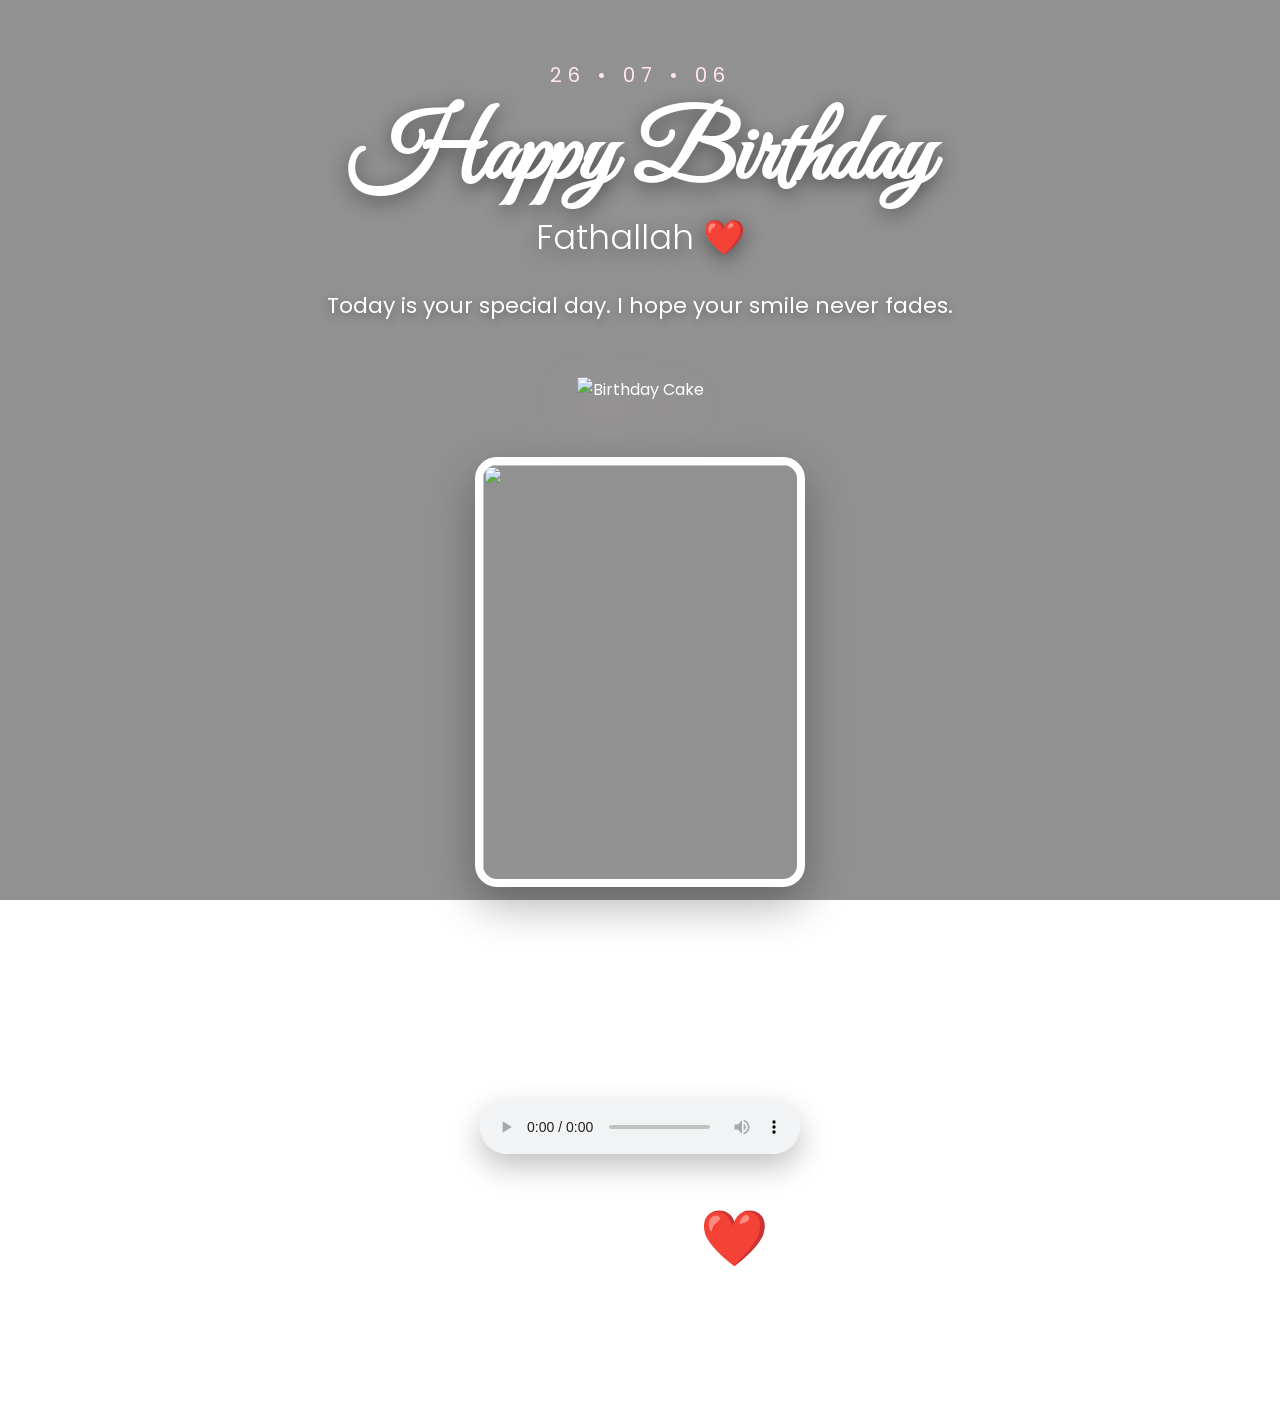
==== cake.html @ f7587df1 "Add files via upload" ====
<!DOCTYPE html>
<html lang="en">

<head>

    <meta charset="UTF-8">
    <meta name="viewport" content="width=device-width, initial-scale=1.0">

    <title>Happy Birthday ❤️</title>

    <link rel="stylesheet" href="cake.css">

    <link href="https://fonts.googleapis.com/css2?family=Great+Vibes&family=Poppins:wght@300;400;500;600&display=swap" rel="stylesheet">

</head>

<body>

    <!-- Overlay -->
    <div class="overlay"></div>

    <!-- Floating Hearts -->
    <div class="hearts">
        <span>❤</span>
        <span>❤</span>
        <span>❤</span>
        <span>❤</span>
        <span>❤</span>
        <span>❤</span>
        <span>❤</span>
    </div>

    <!-- Decorations -->

    <!--<img src="images/lvy.png" class="sticker flower1" alt="">
    <img src="images/man.png" class="sticker flower2" alt="">
    <img src="images/us.png" class="sticker butterfly" alt="">-->

    <main class="content">

        <p class="date">
            26 • 07 • 06
        </p>

        <h1>

            Happy Birthday

            <span>Fathallah ❤️</span>

        </h1>

        <p class="subtitle">

            Today is your special day.
            I hope your smile never fades.

        </p>

        <!-- Cake -->

        <div class="cake-section">

            <img src="images/batmancake.png" class="cake" alt="Birthday Cake">

        </div>

        <!-- Favorite Photo -->

        <div class="memory">

            <img src="images/finalpic.png" alt="">

        </div>

        <!-- Final Message -->

        <div class="final-message">

            <p>
                Happy birthday BATMAN, love u my lovely man.

            </p>

            <p>

                I hope this little surprise
                made your birthday
                a little happier.

            </p>

        </div>

        <!-- Music -->

        <audio controls class="music">

            <source src="music/Maher Zain - For The Rest Of My Life _ Official Music Video [yC4RKo6y3OA].mp3" type="audio/mpeg">

        </audio>

        <!-- Finish -->

        <p class="finish">

            The End ❤️

        </p>

        <p class="back" id="backBtn">

            ← Back

        </p>

    </main>

    <script src="cake.js"></script>

</body>

</html>
---- cake.css ----
/*==================================================
                    RESET
==================================================*/

*{
    margin:0;
    padding:0;
    box-sizing:border-box;
}

html,
body{

    width:100%;
    height:100%;

}

body{

    font-family:'Poppins',sans-serif;

    overflow-x:hidden;

    position:relative;

    background:
        linear-gradient(rgba(0,0,0,.45),rgba(0,0,0,.45)),
        url("images/uss.jpg");

    background-size:cover;
    background-position:center;
    background-repeat:no-repeat;
    background-attachment:fixed;

}


/*==================================================
                    OVERLAY
==================================================*/

.overlay{

    position:fixed;

    inset:0;

    background:rgba(255,255,255,.05);

    backdrop-filter:blur(6px);

    z-index:1;

}


/*==================================================
                    CONTENT
==================================================*/

.content{

    position:relative;

    z-index:5;

    width:90%;

    max-width:1100px;

    margin:auto;

    padding:60px 0 80px;

    text-align:center;

    color:white;

    animation:fadeIn 1.2s ease;

}


/*==================================================
                    TITLE
==================================================*/

.date{

    font-size:20px;

    letter-spacing:6px;

    color:#ffe5ef;

    margin-bottom:20px;

}

h1{

    font-family:'Great Vibes',cursive;

    font-size:95px;

    line-height:1;

    text-shadow:
        0 5px 20px rgba(0,0,0,.45);

}

h1 span{

    display:block;

    margin-top:15px;

    font-family:'Poppins',sans-serif;

    font-size:34px;

    font-weight:300;

}

.subtitle{

    margin-top:35px;

    font-size:22px;

    text-shadow:0 3px 10px rgba(0,0,0,.35);

}


/*==================================================
                    CAKE
==================================================*/

.cake-section{

    margin-top:55px;

}

.cake{

    width:300px;

    animation:
        float 4s ease-in-out infinite,
        glow 2.5s ease-in-out infinite;

    filter:
        drop-shadow(0 15px 30px rgba(255,180,210,.45));

}


/*==================================================
                    PHOTO
==================================================*/

.memory{

    margin-top:55px;

}

.memory img{

    width:330px;

    height:430px;

    object-fit:cover;

    border-radius:22px;

    border:8px solid white;

    box-shadow:
        0 18px 45px rgba(0,0,0,.30);

    transition:.4s;

}

.memory img:hover{

    transform:scale(1.05);

}


/*==================================================
                FINAL MESSAGE
==================================================*/

.final-message{

    margin-top:45px;

    max-width:700px;

    margin-left:auto;

    margin-right:auto;

    color:white;

    line-height:2;

    font-size:18px;

}

.final-message p{

    margin-bottom:18px;

}
/*==================================================
                DECORATIONS
==================================================*/

.sticker{

    position:fixed;

    pointer-events:none;

    user-select:none;

    z-index:2;

    animation:float 6s ease-in-out infinite;

}

.flower1{

    width:120px;

    top:30px;

    left:30px;

}

.flower2{

    width:120px;

    top:30px;

    right:30px;

}

.butterfly{

    width:80px;

    bottom:40px;

    right:40px;

}


/*==================================================
                FLOATING HEARTS
==================================================*/

.hearts{

    position:fixed;

    inset:0;

    overflow:hidden;

    pointer-events:none;

    z-index:2;

}

.hearts span{

    position:absolute;

    bottom:-80px;

    font-size:24px;

    opacity:.8;

    animation:heartFloat 12s linear infinite;

}

.hearts span:nth-child(1){

    left:8%;
    animation-delay:0s;

}

.hearts span:nth-child(2){

    left:28%;
    animation-delay:2s;

}

.hearts span:nth-child(3){

    left:48%;
    animation-delay:5s;

}

.hearts span:nth-child(4){

    left:70%;
    animation-delay:1s;

}

.hearts span:nth-child(5){

    left:90%;
    animation-delay:4s;

}


/*==================================================
                MUSIC
==================================================*/

.music{

    margin-top:45px;

    width:320px;

    max-width:90%;

    border-radius:40px;

    box-shadow:
        0 12px 30px rgba(0,0,0,.25);

}


/*==================================================
                END
==================================================*/

.finish{

    margin-top:45px;

    font-family:'Great Vibes',cursive;

    font-size:55px;

    color:#fff;

    text-shadow:
        0 4px 15px rgba(255,255,255,.25);

}


/*==================================================
                BACK BUTTON
==================================================*/

.back{

    margin-top:30px;

    font-size:17px;

    letter-spacing:5px;

    color:white;

    cursor:pointer;

    text-transform:uppercase;

    animation:pulse 1.5s infinite;

    transition:.3s;

}

.back:hover{

    color:#ffd8e8;

    transform:scale(1.08);

}


/*==================================================
                FADE OUT
==================================================*/

body.fade{

    animation:fadeOut .8s forwards;

}


/*==================================================
                ANIMATIONS
==================================================*/

@keyframes fadeIn{

    from{

        opacity:0;

        transform:translateY(30px);

    }

    to{

        opacity:1;

        transform:none;

    }

}

@keyframes float{

    0%,100%{

        transform:translateY(0);

    }

    50%{

        transform:translateY(-14px);

    }

}

@keyframes glow{

    0%,100%{

        transform:scale(1);

        filter:
            drop-shadow(0 0 15px rgba(255,220,140,.4));

    }

    50%{

        transform:scale(1.04);

        filter:
            drop-shadow(0 0 35px rgba(255,220,140,.9));

    }

}

@keyframes pulse{

    0%,100%{

        opacity:1;

    }

    50%{

        opacity:.45;

    }

}

@keyframes heartFloat{

    0%{

        transform:translateY(0) rotate(0deg);

        opacity:0;

    }

    15%{

        opacity:1;

    }

    100%{

        transform:
            translateY(-120vh)
            rotate(360deg);

        opacity:0;

    }

}

@keyframes fadeOut{

    to{

        opacity:0;

    }

}


/*==================================================
                RESPONSIVE
==================================================*/

@media(max-width:900px){

    h1{

        font-size:65px;

    }

    h1 span{

        font-size:28px;

    }

    .subtitle{

        font-size:18px;

    }

    .cake{

        width:230px;

    }

    .memory img{

        width:260px;

        height:340px;

    }

    .finish{

        font-size:42px;

    }

}


@media(max-width:600px){

    h1{

        font-size:48px;

    }

    h1 span{

        font-size:22px;

    }

    .subtitle{

        font-size:16px;

    }

    .cake{

        width:180px;

    }

    .memory img{

        width:210px;

        height:280px;

    }

    .flower1,
    .flower2{

        width:70px;

    }

    .butterfly{

        width:45px;

    }

    .finish{

        font-size:34px;

    }

    .back{

        font-size:13px;

        letter-spacing:3px;

    }

}
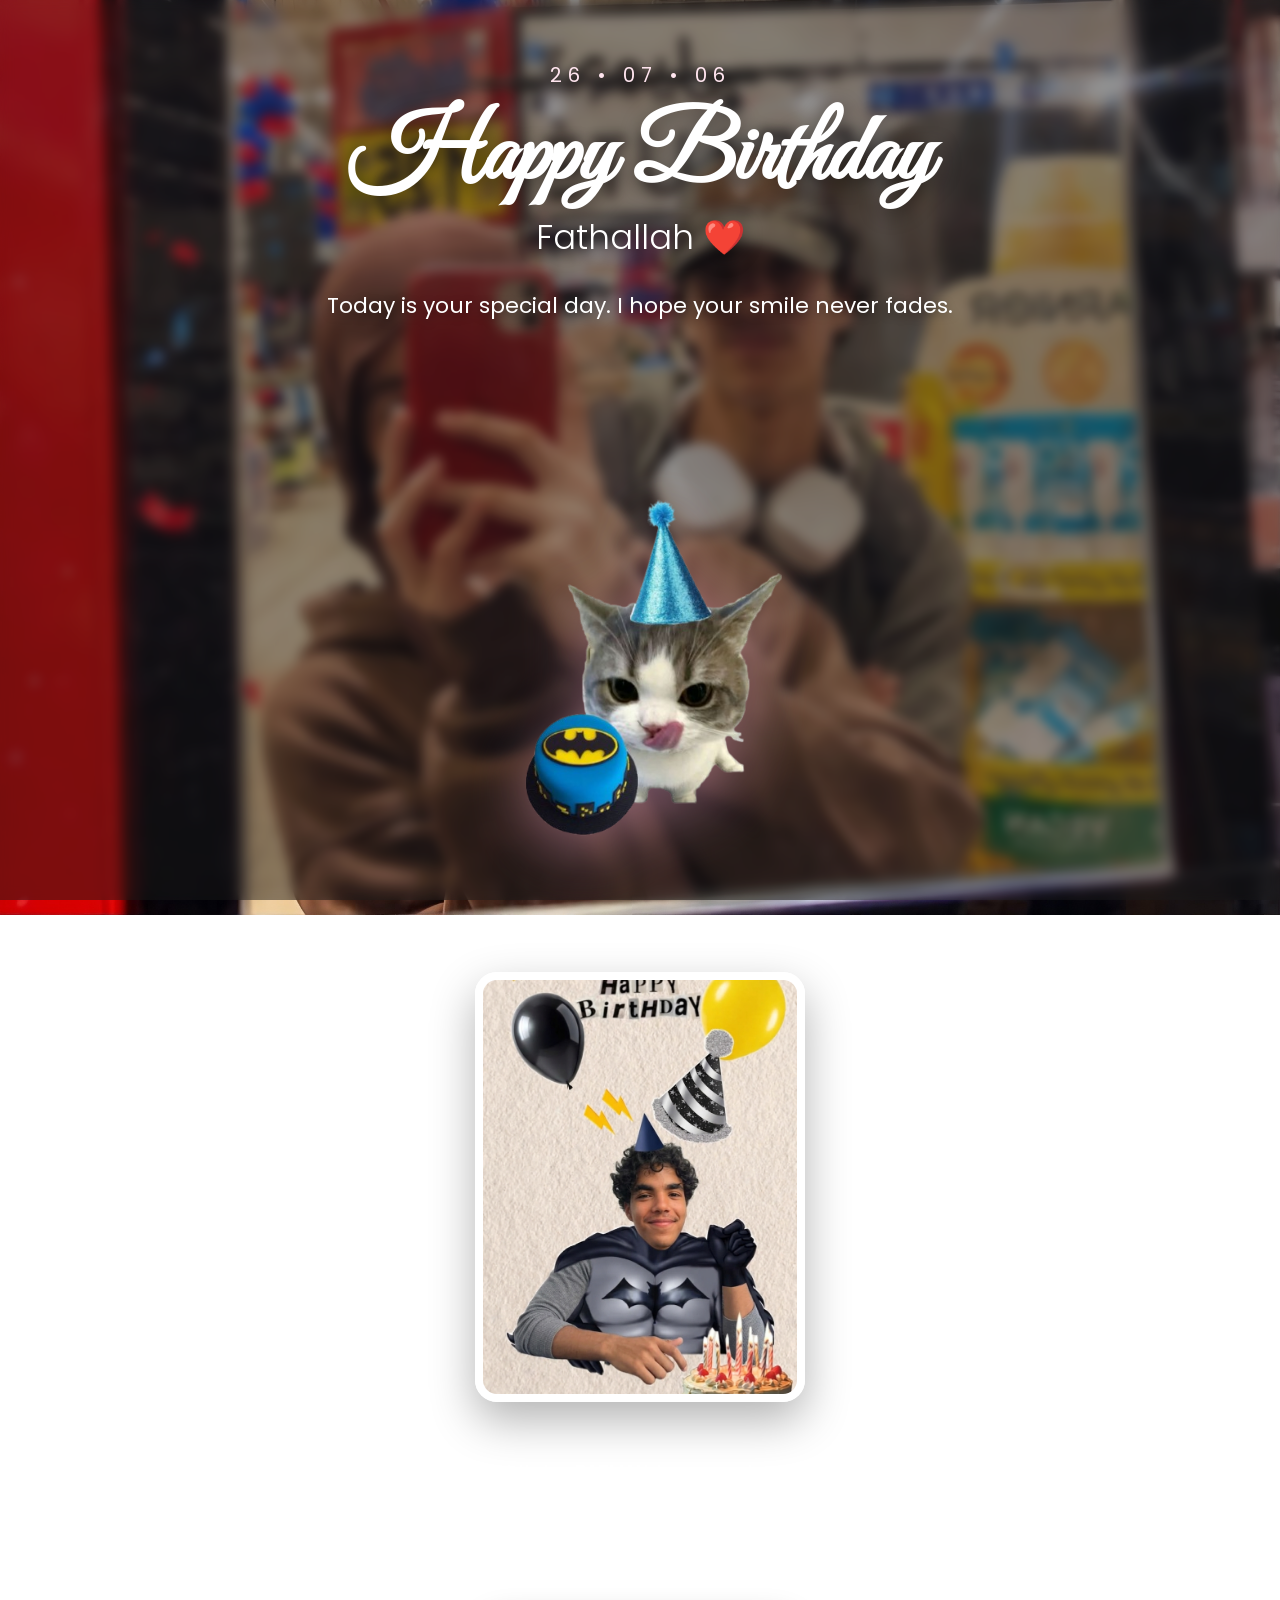
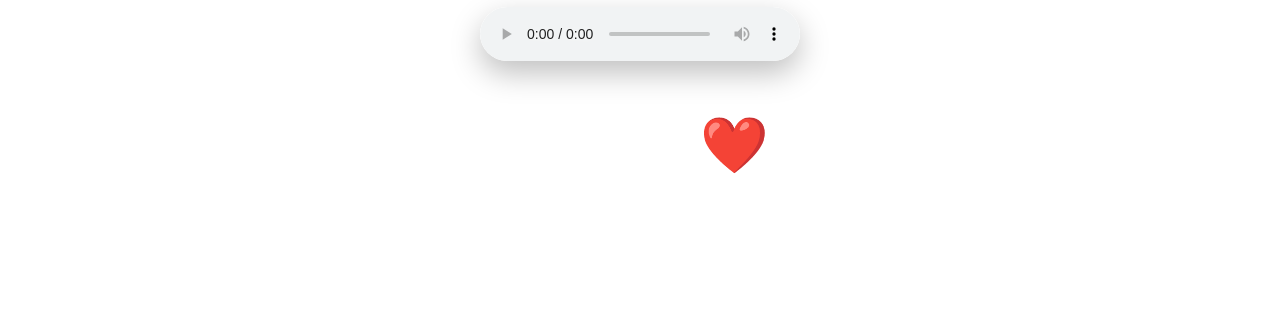
==== commit df315e43: "Add files via upload" ====
--- a/cake.html
+++ b/cake.html
@@ -96,7 +96,7 @@
 
         <audio controls class="music">
 
-            <source src="music/Maher Zain - For The Rest Of My Life _ Official Music Video [yC4RKo6y3OA].mp3" type="audio/mpeg">
+            <source src="music/Maher zain.mp3" type="audio/mpeg">
 
         </audio>
 
--- a/cake.css
+++ b/cake.css
@@ -649,4 +649,4 @@
 
     }
 
-}+}
